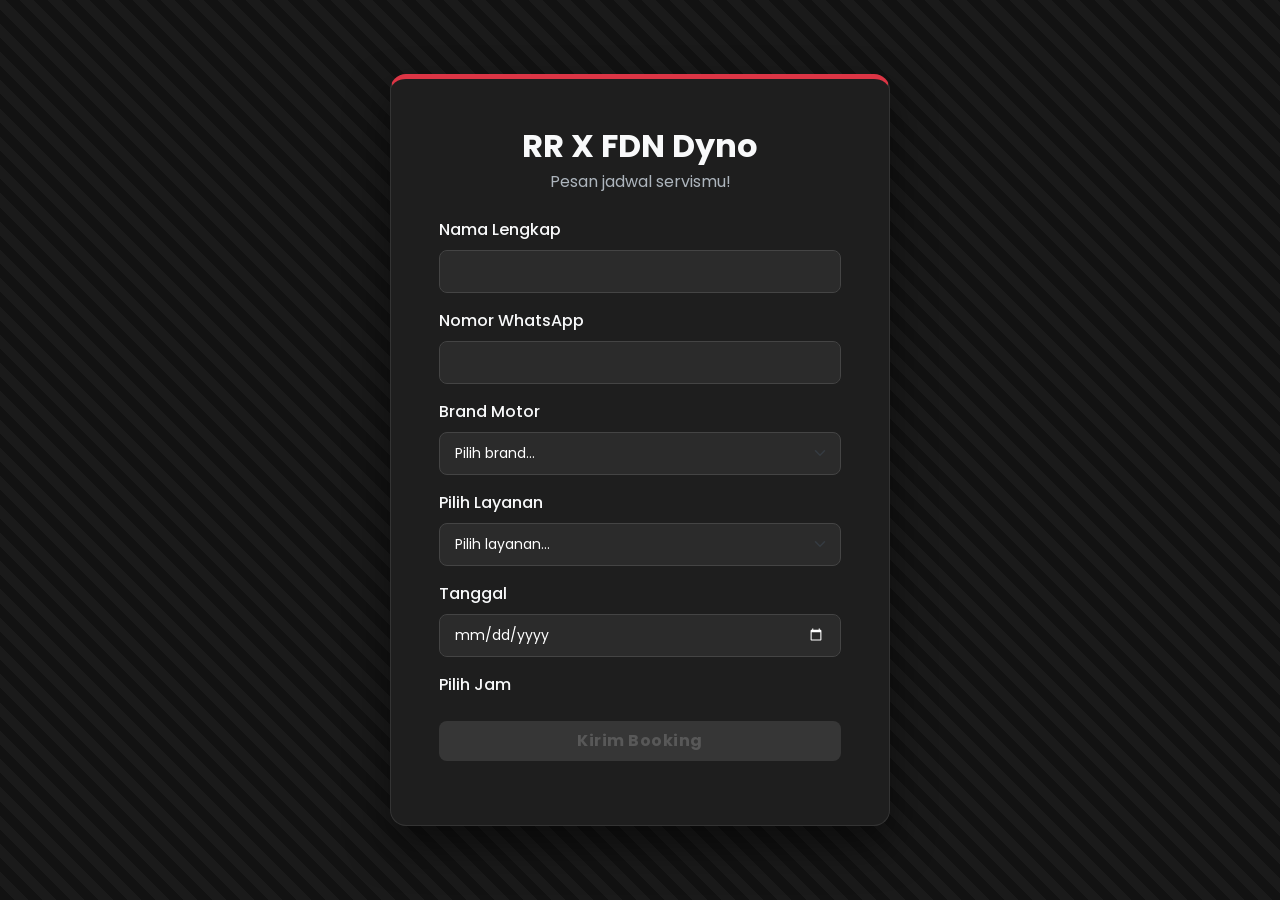
==== booking.html @ 0d99c005 "booking" ====
<!DOCTYPE html>
<html lang="id">
<head>
    <meta charset="UTF-8">
    <meta name="viewport" content="width=device-width, initial-scale=1.0">
    <title>Booking Servis - FDN Performance Tuner</title>
    <link href="https://cdn.jsdelivr.net/npm/bootstrap@5.3.2/dist/css/bootstrap.min.css" rel="stylesheet">
    <link rel="stylesheet" href="style.css?v=3">
</head>
<body class="bg-light text-dark">
    <div class="container d-flex justify-content-center align-items-center min-vh-100 py-5">
        <div class="card bg-white border-0 shadow w-100" style="max-width: 500px;">
            <div class="card-body p-4 p-md-5">
                <div class="text-center mb-4">
                    <h2 class="text-dark fw-bold mb-1">RR X FDN Dyno</h2>
                    <p class="text-secondary">Pesan jadwal servismu!</p>
                </div>
                
                <form id="bookingForm">
                    <div class="mb-3">
                        <label for="nama" class="form-label text-dark fw-medium">Nama Lengkap</label>
                        <input type="text" class="form-control focus-dark" id="nama" name="nama" required>
                    </div>
                    
                    <div class="mb-3">
                        <label for="whatsapp" class="form-label text-dark fw-medium">Nomor WhatsApp</label>
                        <input type="tel" class="form-control focus-dark" id="whatsapp" name="whatsapp" required>
                    </div>

                    <div class="mb-3">
                        <label for="brand" class="form-label text-dark fw-medium">Brand Motor</label>
                        <select class="form-select focus-dark" id="brand" name="brand" required>
                            <option value="" disabled selected>Pilih brand...</option>
                            <option value="Honda">Honda</option>
                            <option value="Yamaha">Yamaha</option>
                            <option value="Suzuki">Suzuki</option>
                            <option value="Kawasaki">Kawasaki</option>
                        </select>
                    </div>

                    <div class="mb-3 d-none" id="wrapTipe">
                        <label for="tipe" class="form-label text-dark fw-medium">Tipe Motor</label>
                        <select class="form-select focus-dark" id="tipe" name="tipe" required>
                            <option value="" disabled selected>Pilih tipe...</option>
                        </select>
                    </div>

                    <div class="mb-3 d-none" id="wrapModel">
                        <label for="model" class="form-label text-dark fw-medium">Nama Motor</label>
                        <select class="form-select focus-dark" id="model" name="model" required>
                            <option value="" disabled selected>Pilih motor...</option>
                        </select>
                    </div>
                    
                    <div class="mb-3">
                        <label for="layanan" class="form-label text-dark fw-medium">Pilih Layanan</label>
                        <select class="form-select focus-dark" id="layanan" name="layanan" required>
                            <option value="" disabled selected>Pilih layanan...</option>
                            <option value="Servis Harian">Servis Harian</option>
                            <option value="Modifikasi / Remap">Modifikasi / Remap</option>
                            <option value="Bongkar Total">Bongkar Total</option>
                            <option value="Cek Kerusakan">Kerusakan belum diketahui</option>
                        </select>
                    </div>
                    
                    <div class="mb-3">
                        <label for="tanggal" class="form-label text-dark fw-medium">Tanggal</label>
                        <input type="date" class="form-control focus-dark" id="tanggal" name="tanggal" required onclick="this.showPicker()">
                    </div>
                    
                    <div class="mb-4">
                        <label class="form-label text-dark fw-medium">Pilih Jam</label>
                        <div id="timeSlots" class="row g-2"></div>
                        <input type="hidden" name="jam" id="jam" required>
                    </div>
                    
                    <button type="submit" id="btnSubmit" class="btn btn-dark w-100 fw-bold py-2" disabled>Kirim Booking</button>
                    <div id="status" class="text-center mt-3 fw-medium"></div>
                </form>
            </div>
        </div>
    </div>
    <script src="script.js"></script>
</body>
</html>
---- style.css ----
@import url('https://fonts.googleapis.com/css2?family=Poppins:wght@400;500;600;700&display=swap');

body {
    font-family: 'Poppins', sans-serif;
    /* Efek garis miring ala carbon */
    background: repeating-linear-gradient(
        45deg,
        #121212,
        #121212 10px,
        #1a1a1a 10px,
        #1a1a1a 20px
    ) !important;
    color: #e0e0e0;
    min-height: 100vh;
}
.card {
    border-radius: 16px !important;
    background: #1e1e1e !important;
    box-shadow: 0 20px 40px rgba(0, 0, 0, 0.5) !important;
    border: 1px solid #333 !important;
    border-top: 5px solid #dc3545 !important;
}

.text-dark {
    color: #f8f9fa !important;
}

.text-secondary {
    color: #adb5bd !important;
}

.form-control, .form-select {
    background-color: #2b2b2b !important;
    border: 1px solid #444 !important;
    border-radius: 8px;
    padding: 10px 15px;
    font-size: 14px;
    color: #ffffff !important;
    transition: all 0.3s ease;
}

.form-control::placeholder, .form-select::placeholder {
    color: #888 !important;
}

.form-select option {
    background-color: #2b2b2b;
    color: #fff;
}

.focus-dark:focus {
    background-color: #333 !important;
    border-color: #dc3545 !important;
    box-shadow: 0 0 0 0.2rem rgba(220, 53, 69, 0.25) !important;
    color: #fff !important;
}

::-webkit-calendar-picker-indicator {
    filter: invert(1);
}

.btn-dark {
    background-color: #dc3545 !important;
    color: #fff !important;
    border: none;
    border-radius: 8px;
    letter-spacing: 0.5px;
    transition: 0.3s;
}

.btn-dark:hover:not(:disabled) {
    background-color: #b02a37 !important;
    transform: translateY(-2px);
    box-shadow: 0 5px 15px rgba(220, 53, 69, 0.4);
}

.btn-dark:disabled {
    background-color: #444 !important;
    color: #777 !important;
    transform: none;
    box-shadow: none;
}

.time-btn {
    width: 100%;
    padding: 10px 0;
    background-color: #2b2b2b;
    border: 1px solid #444;
    border-radius: 8px;
    color: #e0e0e0;
    text-align: center;
    font-size: 14px;
    font-weight: 500;
    cursor: pointer;
    user-select: none;
    transition: all 0.2s ease;
}

.time-btn:hover:not(.booked) {
    border-color: #dc3545;
    color: #ffffff;
    background-color: #333;
    transform: translateY(-1px);
}

.time-btn.selected {
    background-color: #dc3545 !important;
    color: #ffffff !important;
    border-color: #dc3545 !important;
    font-weight: 600;
}

.time-btn.booked {
    background-color: #1a1a1a !important;
    color: #dc3545 !important;
    border-color: #333 !important;
    cursor: not-allowed !important;
    opacity: 0.7;
    text-decoration: line-through;
}
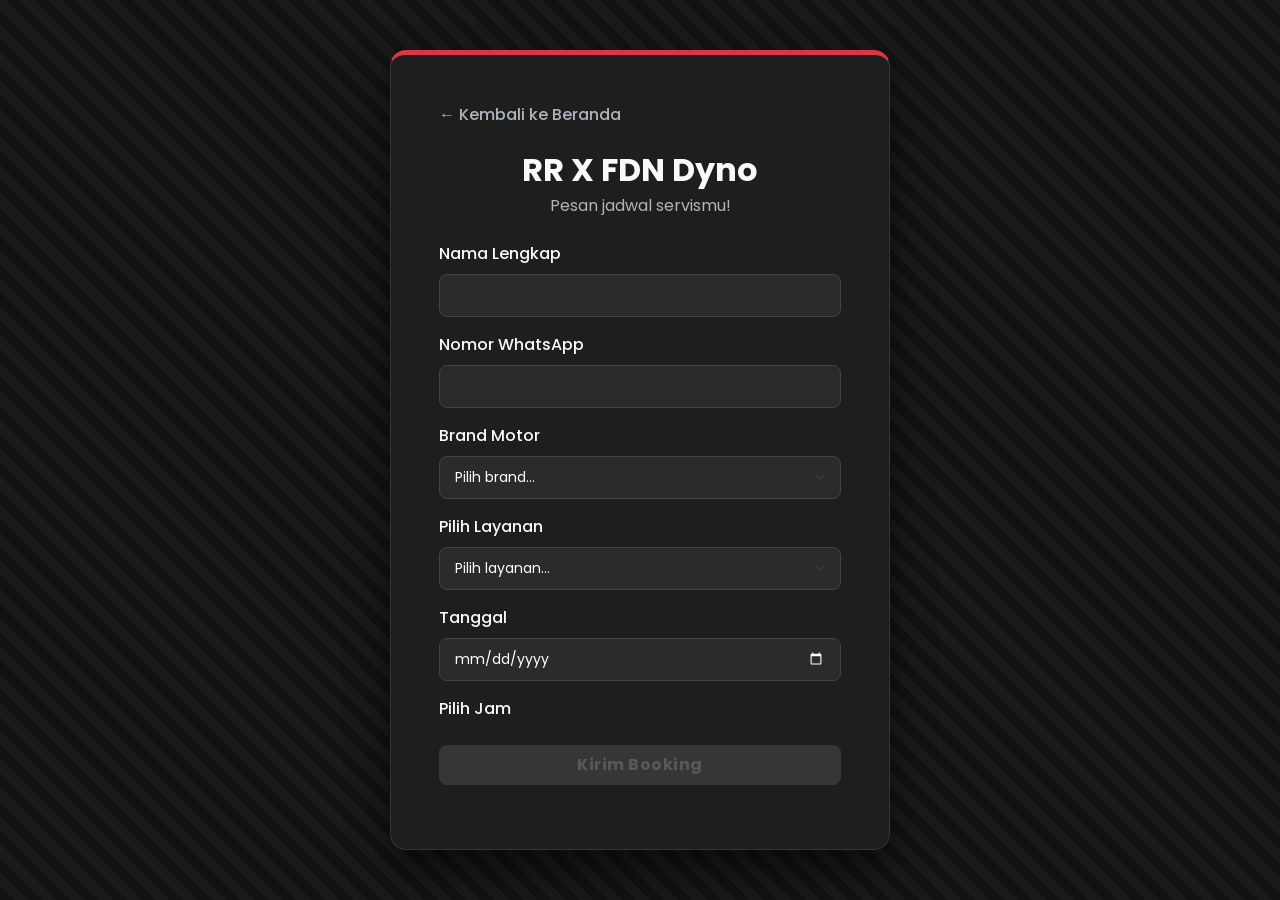
==== commit 7eb16ab3: "test 1" ====
--- a/booking.html
+++ b/booking.html
@@ -11,6 +11,7 @@
     <div class="container d-flex justify-content-center align-items-center min-vh-100 py-5">
         <div class="card bg-white border-0 shadow w-100" style="max-width: 500px;">
             <div class="card-body p-4 p-md-5">
+                <a href="index.html" class="text-decoration-none d-inline-block mb-4 fw-medium" style="color: #adb5bd; transition: 0.3s;" onmouseover="this.style.color='#dc3545'" onmouseout="this.style.color='#adb5bd'">&larr; Kembali ke Beranda</a>
                 <div class="text-center mb-4">
                     <h2 class="text-dark fw-bold mb-1">RR X FDN Dyno</h2>
                     <p class="text-secondary">Pesan jadwal servismu!</p>
--- a/style.css
+++ b/style.css
@@ -117,4 +117,109 @@
     cursor: not-allowed !important;
     opacity: 0.7;
     text-decoration: line-through;
+}
+.navbar {
+    background: rgba(18, 18, 18, 0.95);
+    backdrop-filter: blur(10px);
+    border-bottom: 2px solid #dc3545;
+}
+
+.navbar-brand {
+    font-weight: 700;
+    color: #dc3545 !important;
+}
+
+.nav-link {
+    color: #e0e0e0 !important;
+    font-weight: 500;
+    transition: 0.3s;
+}
+
+.nav-link:hover {
+    color: #dc3545 !important;
+}
+
+.hero-section {
+    padding: 120px 0 80px;
+    text-align: center;
+    background: linear-gradient(to bottom, rgba(18,18,18,0.1), rgba(18,18,18,1));
+}
+
+.hero-title {
+    font-size: 3.5rem;
+    font-weight: 700;
+    margin-bottom: 20px;
+}
+
+.hero-title span {
+    color: #dc3545;
+}
+
+.btn-red {
+    background-color: #dc3545;
+    color: #fff;
+    font-weight: 600;
+    padding: 12px 30px;
+    border-radius: 8px;
+    border: none;
+    transition: 0.3s;
+}
+
+.btn-red:hover {
+    background-color: #b02a37;
+    color: #fff;
+    transform: translateY(-2px);
+    box-shadow: 0 5px 15px rgba(220, 53, 69, 0.4);
+}
+
+.btn-outline-red {
+    border: 2px solid #dc3545;
+    color: #dc3545;
+    font-weight: 600;
+    padding: 10px 25px;
+    border-radius: 8px;
+    background: transparent;
+    transition: 0.3s;
+}
+
+.btn-outline-red:hover {
+    background-color: #dc3545;
+    color: #fff;
+}
+
+.catalog-section {
+    padding: 60px 0;
+}
+
+.card-katalog {
+    background: #1e1e1e;
+    border: 1px solid #333;
+    border-radius: 12px;
+    border-top: 4px solid #dc3545;
+    transition: 0.3s;
+    height: 100%;
+}
+.card-katalog h3 {
+    color: #ffffff !important; 
+}
+.card-katalog h4.text-red {
+    color: #ffc107 !important; 
+}
+.card-katalog:hover {
+    transform: translateY(-10px);
+    box-shadow: 0 15px 30px rgba(0,0,0,0.5);
+    border-color: #dc3545;
+}
+
+.contact-section {
+    padding: 60px 0;
+    background: rgba(30, 30, 30, 0.8);
+    border-top: 1px solid #333;
+}
+
+footer {
+    background: #000;
+    padding: 20px 0;
+    text-align: center;
+    border-top: 1px solid #333;
 }
